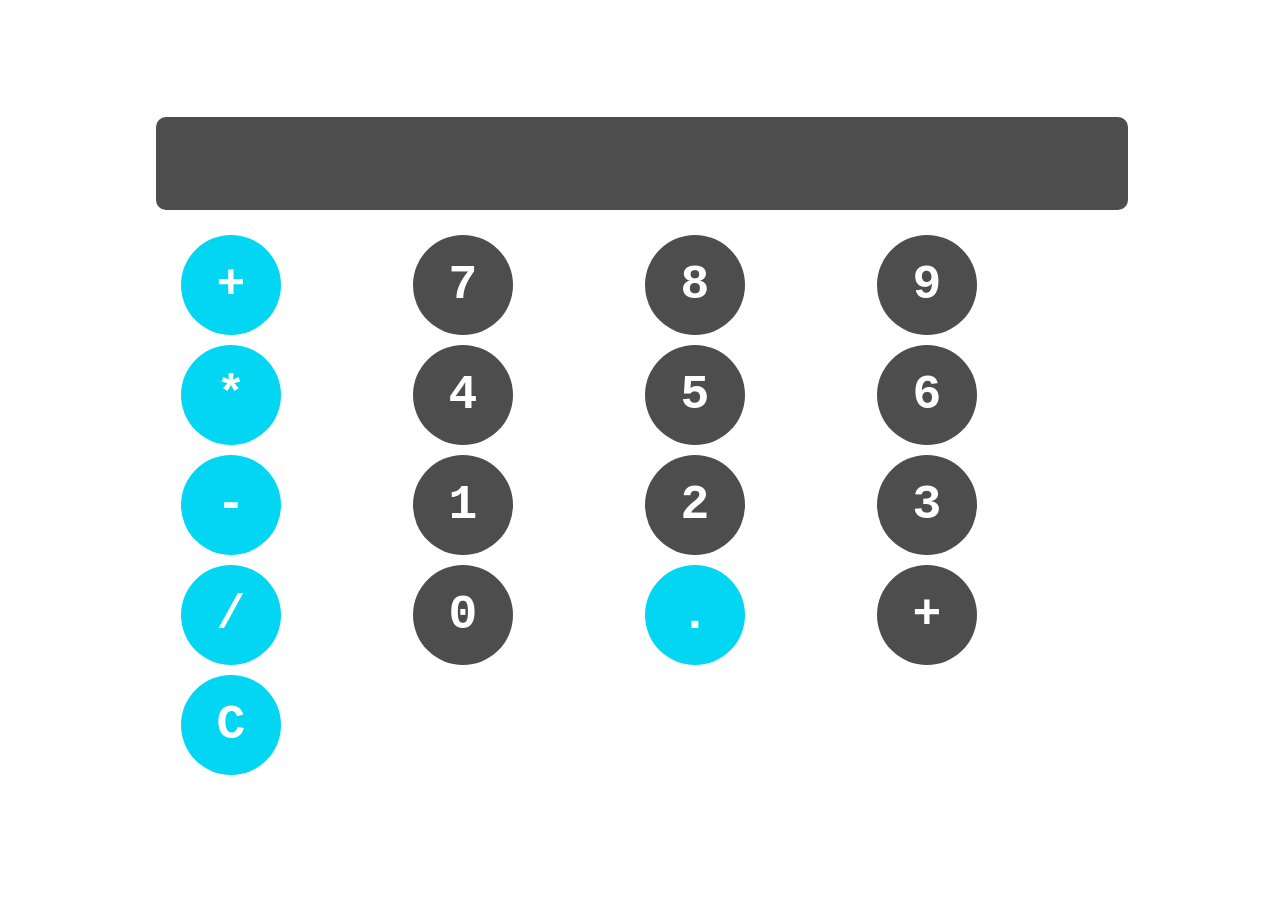
==== calculator/index.html @ 87e07dd1 "initial commit" ====
<!DOCTYPE html>
<html lang="en">
<head>
    <meta charset="UTF-8">
    <meta name="viewport" content="width=device-width, initial-scale=1.0">
    <title>Calculator</title>
    <link rel="stylesheet" href="styles.css">
    <script src="main.js"></script>
</head>
<body>
    <div>
        <input id="display" readonly>
        <div id="keys"> 
            <button onclick="appendToDisplay('+')" class="buttons">+</button>
            <button onclick="appendToDisplay('7')">7</button>
            <button onclick="appendToDisplay('8')">8</button>
            <button onclick="appendToDisplay('9')">9</button>
            <button onclick="appendToDisplay('*')" class="buttons">*</button>
            <button onclick="appendToDisplay('4')">4</button>
            <button onclick="appendToDisplay('5')">5</button>
            <button onclick="appendToDisplay('6')">6</button>
            <button onclick="appendToDisplay('-')" class="buttons">-</button>
            <button onclick="appendToDisplay('1')">1</button>
            <button onclick="appendToDisplay('2')">2</button>
            <button onclick="appendToDisplay('3')">3</button>
            <button onclick="appendToDisplay('/')" class="buttons">/</button>
            <button onclick="appendToDisplay('0')">0</button>
            <button onclick="appendToDisplay('.')" class="buttons">.</button>
            <button onclick="calculate()">+</button>
            <button onclick="clear()" class="buttons">C</button>
        </div>
    </div>
</body>
</html>
---- calculator/styles.css ----
body{
    display: flex;
    justify-content: center;
    align-items: center;
    min-height: 100vh;
}

#calculator{
    max-width: 500px;
    background: hsl(0, 0%, 15%);
    padding: 25px;
    border-radius: 15px;
    overflow: hidden;
}

#display{
    width: 100%;
    background: hsl(0, 0%, 30%);
    font-family: monospace;
    font-size: 5rem;
    outline: none;
    border: none;
    text-align: left;
    color: white;
    border-radius: 10px;
}

#keys{
    display: grid;
    grid-template-columns: repeat(4, 1fr);
    gap: 10px;
    padding: 25px;
}

button{
    width: 100px;
    height: 100px;
    border-radius: 50px;
    outline: none;
    border: none;
    font-size: 3rem;
    font-family: monospace;
    color: white;
    font-weight: bold;
    cursor: pointer;
    background: hsl(0, 0%, 30%);
}

button:hover{
    opacity: 0.9;
}

.buttons{
    background: hsl(187, 98%, 48%)
}
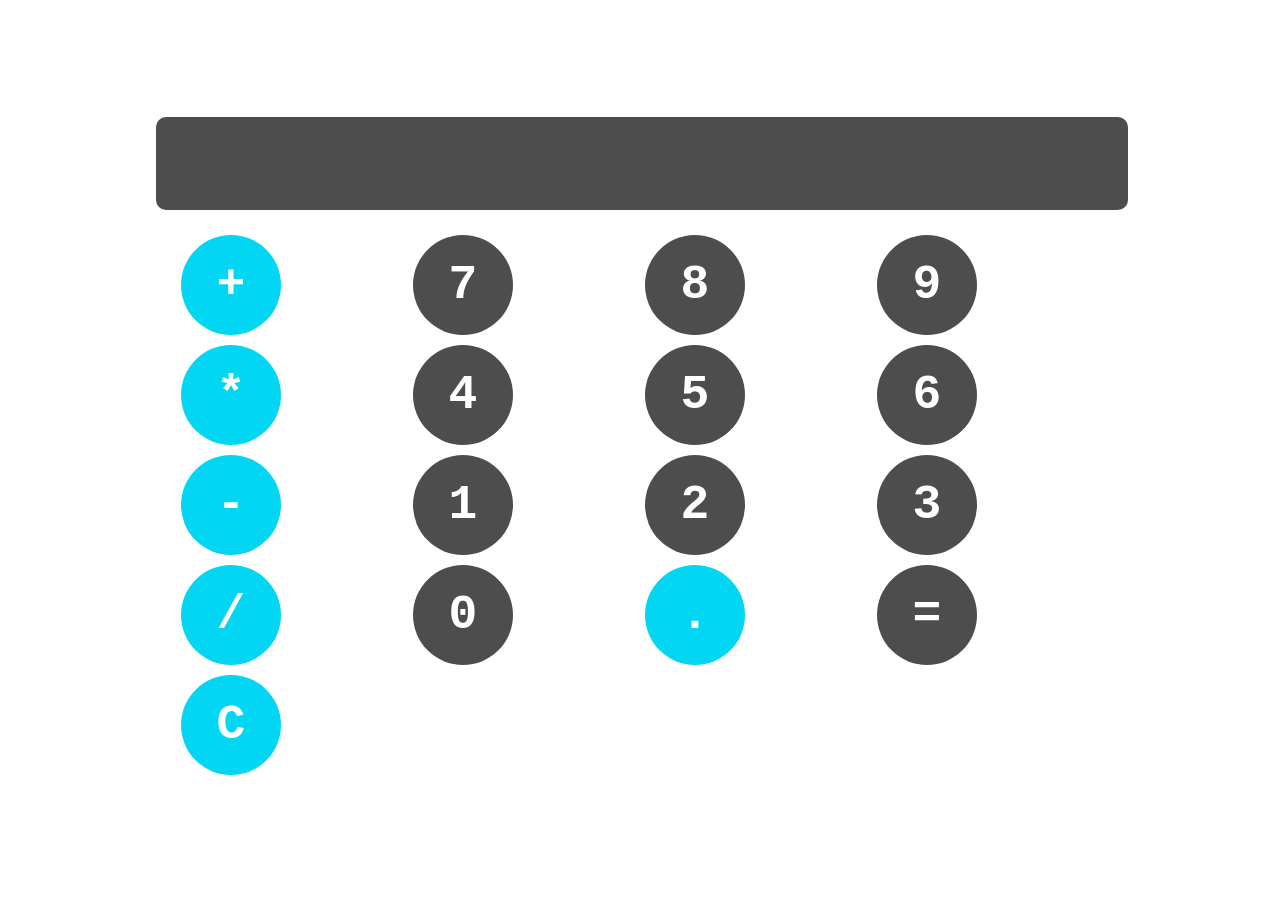
==== commit f2a72a75: "This is a simple calculator" ====
--- a/calculator/index.html
+++ b/calculator/index.html
@@ -5,7 +5,6 @@
     <meta name="viewport" content="width=device-width, initial-scale=1.0">
     <title>Calculator</title>
     <link rel="stylesheet" href="styles.css">
-    <script src="main.js"></script>
 </head>
 <body>
     <div>
@@ -26,9 +25,12 @@
             <button onclick="appendToDisplay('/')" class="buttons">/</button>
             <button onclick="appendToDisplay('0')">0</button>
             <button onclick="appendToDisplay('.')" class="buttons">.</button>
-            <button onclick="calculate()">+</button>
-            <button onclick="clear()" class="buttons">C</button>
+            <button onclick="calculate()">=</button>
+            <button onclick="clearDisplay()" class="buttons">C</button>
         </div>
     </div>
+
+
+    <script src="main.js"></script>
 </body>
 </html>
